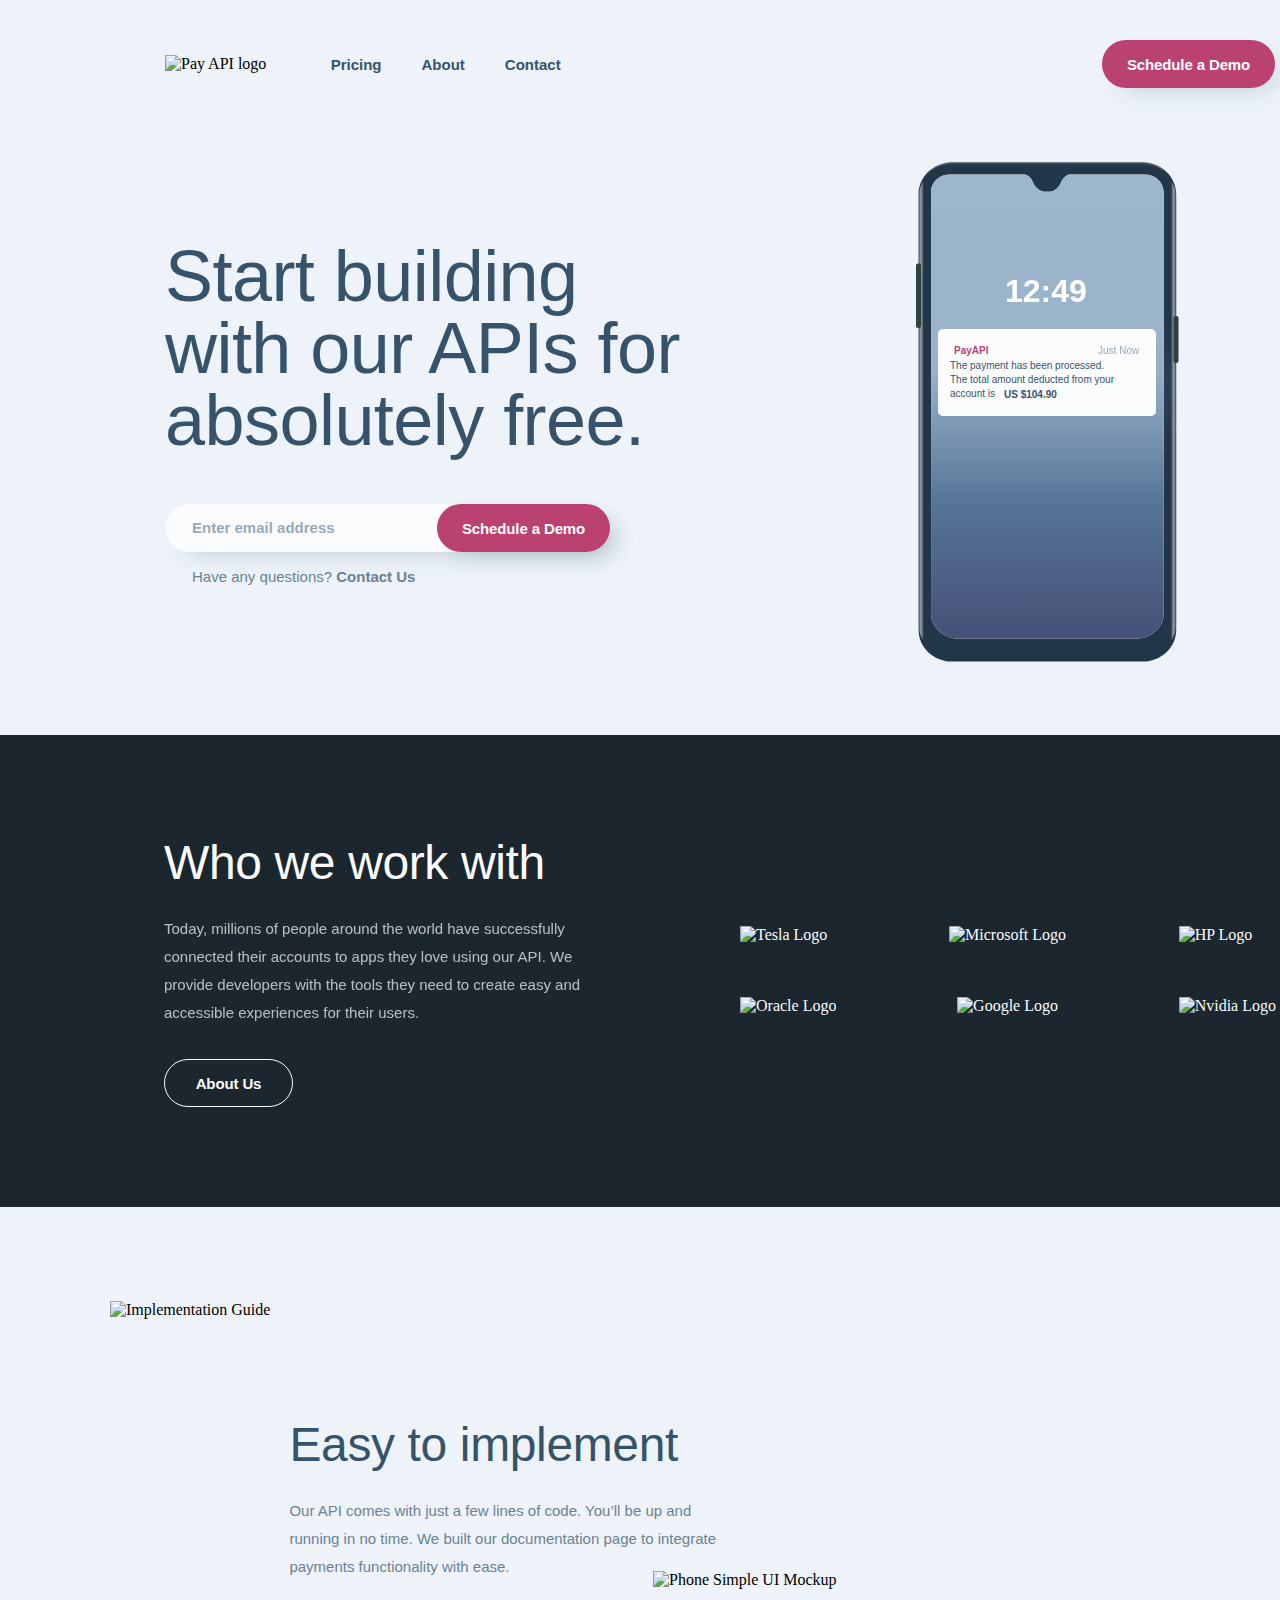
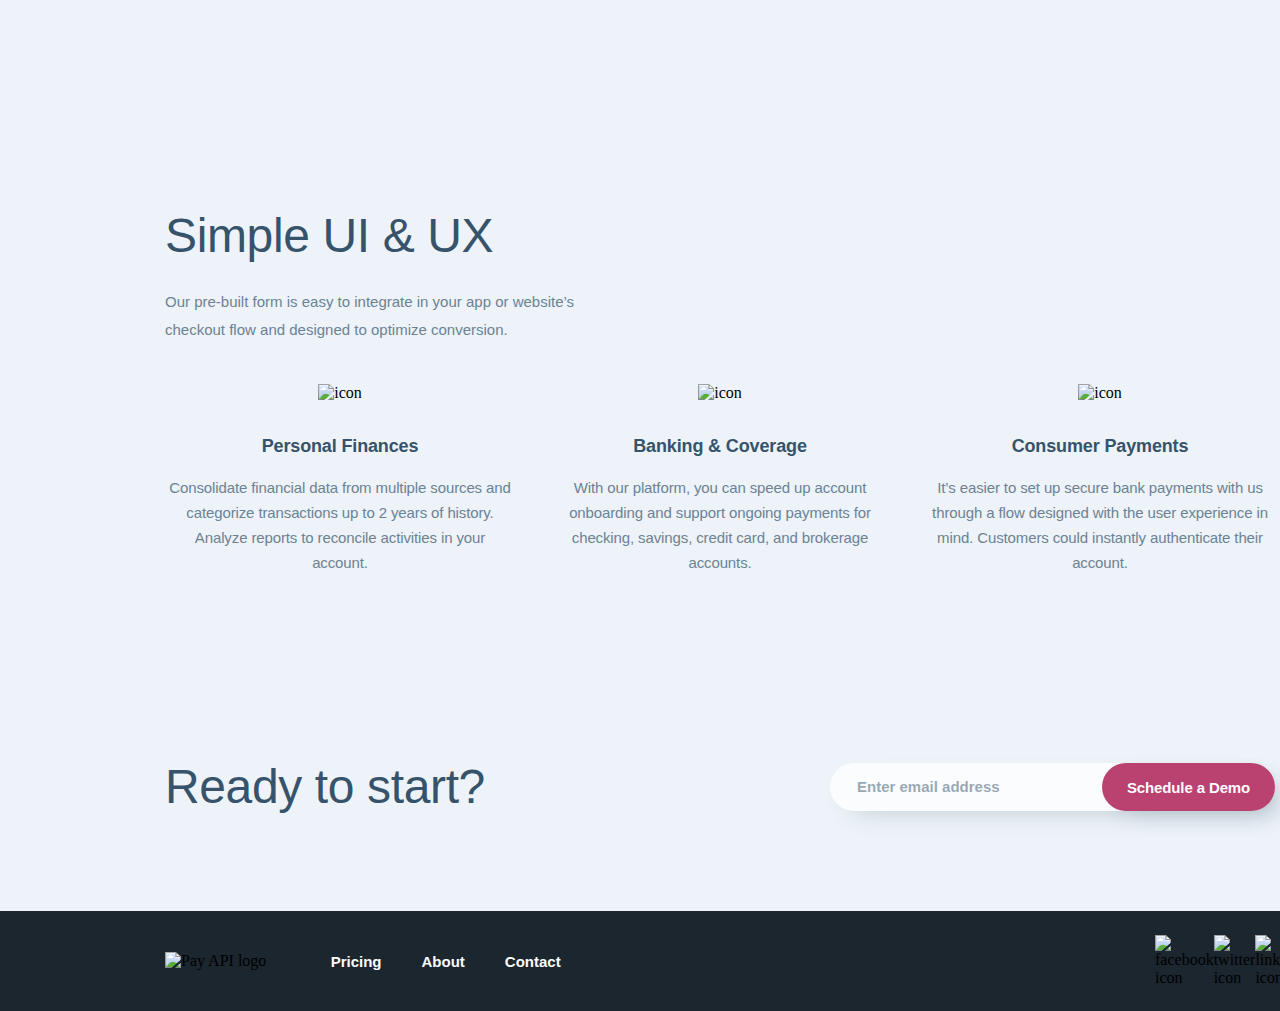
==== index.html @ 0e07da46 "about page finished" ====
<!DOCTYPE html>
<html lang="en">

<head>
  <meta charset="UTF-8">
  <meta name="viewport" content="width=device-width, initial-scale=1.0">

  <link rel="icon" type="image/png" sizes="32x32" href="./assets/favicon-32x32.png">

  <link href="styles.css" type="text/css" rel="stylesheet">

  <title>PayAPI</title>
</head>
<!-- TODO - change buttons to links? -->

<body>
  <div class="page-wrap">

    <!-- A.P. Pattern Imgs -->
    <img class="circlebg-header" src="assets/bg-pattern-circle.svg" alt="Background Pattern">
    <img class="phone-img" src="assets/home/illustration-phone-mockup.svg" alt="Phone Notification Mockup">
    <!-- ---- -->

    <header class="home">
      <nav class="top home">
        <img class="logo" src="assets/logo.svg" alt="Pay API logo">
        <a href="#">Pricing</a>
        <a href="#">About</a>
        <a href="#">Contact</a>
        <button class="button-home">Schedule a Demo</button>
      </nav>
      <h1 class="home">Start building with our APIs for absolutely free.</h1>
      <div class="p-button">
        <p class="p-button">Enter email address</p><button class="button-home">Schedule a Demo</button>
      </div>
      <p>Have any questions? <strong>Contact Us</strong></p>
    </header>

    <div class="work">
      <img src="assets/bg-pattern-circle.svg" alt="Background Pattern">
      <div class="work-text">
        <h2>Who we work with</h2>
        <p>Today, millions of people around the world have successfully connected their accounts to apps they love using our API. We provide developers with the tools they need to create easy and accessible experiences for their users.
        </p>
        <button>About Us</button>
      </div>
      <div class="work-logos">
        <img src="assets/tesla.svg" alt="Tesla Logo"><img src="assets/microsoft.svg" alt="Microsoft Logo"><img src="assets/hewlett-packard.svg" alt="HP Logo"><img src="assets/oracle.svg" alt="Oracle Logo"><img class="centered" src="assets/google.svg" alt="Google Logo"><img src="assets/nvidia.svg" alt="Nvidia Logo">
      </div>
    </div>

    <div class="easy-simple">
      <div class="row row-1">
        <img src="assets/home/illustration-easy-to-implement.svg" alt="Implementation Guide">
        <div class="row-1-text">
          <h2>Easy to implement</h2>
          <p>Our API comes with just a few lines of code. You’ll be up and running in
            no time. We built our documentation page to integrate payments functionality
            with ease.</p>
        </div>
      </div>

      <img src="assets/bg-pattern-circle.svg" alt="Background Pattern">

      <div class="row row-2">
        <div class="row-2-text">
          <h2>Simple UI & UX</h2>
          <p>Our pre-built form is easy to integrate in your app or website’s checkout flow and designed to optimize conversion.</p>
        </div>
        <img src="assets/home/illustration-simple-ui.svg" alt="Phone Simple UI Mockup">
      </div>
    </div>

    <div class="uses">
      <div>
        <img src="assets/home/icon-personal-finances.svg" alt="icon">
        <h3>Personal Finances</h3>
        <p>Consolidate financial data from multiple sources and categorize transactions up to 2 years of history. Analyze reports to reconcile activities in your account.</p>
      </div>
      <div>
        <img src="assets/home/icon-banking-and-coverage.svg" alt="icon">
        <h3>Banking & Coverage</h3>
        <p>With our platform, you can speed up account onboarding and support ongoing payments for checking, savings, credit card, and brokerage accounts.</p>
      </div>
      <div>
        <img src="assets/home/icon-consumer-payments.svg" alt="icon">
        <h3>Consumer Payments</h3>
        <p>It’s easier to set up secure bank payments with us through a flow designed with the user experience in mind. Customers could instantly authenticate their account.</p>
      </div>
    </div>
    <!--* Absolutely Positioned item here to deal with z-index -->
    <img class="circlebg-footer" src="assets/bg-pattern-circle.svg" alt="Background Pattern">
    <!--*----->
    <div class="ready-wrap">
      <div class="ready">
        <h2>Ready to start?</h2>
        <div class="p-button">
          <p>Enter email address</p><button class="button-home">Schedule a Demo</button>
        </div>
      </div>
    </div>
    <footer>
      <nav class="bottom">
        <div class="nav-left">
          <img class="logo" src="assets/logo-white.svg" alt="Pay API logo">
          <a href="#">Pricing</a>
          <a href="#">About</a>
          <a href="#">Contact</a>
        </div>
        <div class="icons">
          <img src="assets/facebook.svg" alt="facebook icon"><img src="assets/twitter.svg" alt="twitter icon"><img src="assets/linkedin.svg" alt="linkedin icon">
        </div>
      </nav>
    </footer>
  </div>
</body>

</html>
---- styles.css ----
@font-face {
  font-family: 'Public Sans';
  font-style: normal;
  font-weight: 100;
  font-display: swap;
  src: local(''),
  url(fonts/public-sans-v4-latin-100.woff2) format('woff2'),
  url(fonts/public-sans-v4-latin-100.woff) format('woff');
}
@font-face {
  font-family: 'Public Sans';
  font-style: normal;
  font-weight: 400;
  font-display: swap;
  src: local(''),
  url(fonts/public-sans-v4-latin-regular.woff2) format('woff2'),
  url(fonts/public-sans-v4-latin-regular.woff) format('woff');
}
@font-face {
  font-family: 'Public Sans';
  font-style: normal;
  font-weight: 700;
  font-display: swap;
  src: local(''),
  url(fonts/public-sans-v4-latin-700.woff2) format('woff2'),
  url(fonts/public-sans-v4-latin-700.woff) format('woff');
}
@font-face {
  font-family: 'DM Serif Display';
  font-style: normal;
  font-weight: 400;
  font-display: swap;
  src: local('DM Serif Display Regular'), local('DMSerifDisplay-Regular'),
  url(fonts/dm-serif-display-v4-latin-regular.woff2) format('woff2'),
  url(fonts/dm-serif-display-v4-latin-regular.woff) format('woff');
}
* {
  margin: 0;
  padding: 0;
}
body {
  min-width: 1440px;
}
button {
  /* include color reset to make button text inherit parent's text color - if nessesary*/
  /*color: inherit;*/
  border: none;
  font: inherit;
  line-height: normal;
  /* page specific defaults: */
  border-radius: 24px;
  color: #FBFCFE;
  letter-spacing: -0.12px;
  font-family: 'Public Sans', 'Trebuchet MS', sans-serif;
  font-size: 15px;
  font-weight: 700;
}
.button-home {
  background: #BA4270;
  box-shadow: 10px 10px 25px -10px rgba(54, 83, 107, 0.25);
  height: 48px;
  position: absolute;
  right: 0;
  width: 173px;
}
a {
  font-family: 'Public Sans', 'Trebuchet MS', sans-serif;
  font-weight: 700;
  font-size: 15px;
  text-decoration: none;
  padding-right: 40px;
}
h1 {
  color: #36536B;
  font-family: 'DM Serif Display', 'Trebuchet MS', sans-serif;
  font-weight: 400;
}
h2 {
  font-family: 'DM Serif Display', 'Trebuchet MS', sans-serif;
  font-size: 48px;
  font-weight: 400;
  letter-spacing: -0.37px;
  line-height: 56px;
}
p {
  font-family: 'Public Sans', 'Trebuchet MS', sans-serif;
  font-size: 15px;
}


/** END OF DEFAULTS **/


.page-wrap {
  background-color: #EDF3F8;
  width: 100%;
  overflow: hidden;
  position: relative;
}
header.home {
  height: 735px;
  margin: 0 auto;
  position: relative;
  width: 1110px;
}
nav {
  align-items: center;
  display: flex;
  position: relative;
}
.top.home {
  height: 48px;
  padding: 40px 0 152px;
}
.logo {
  padding-right: 64.34px;
}
.top a {
  color: #36536B;
}
.circlebg-header {
  position: absolute;
  right: -132px;
  top: -172px;
}
.phone-img {
  position: absolute;
  right: 260px;
  top: 107px;
}
h1.home {
  height: 243px;
  font-size: 72px;
  line-height: 72px;
  letter-spacing: -0.55px;
  padding-bottom: 21px;
  width: 546px;
}
div.p-button {
  background: #FBFCFE;
  border-radius: 24px;
  box-shadow: 10px 10px 25px -10px rgba(54, 83, 107, 0.25);
  display: flex;
  height: 48px;
  position: relative;
  width: 445px;
}
.p-button > p {
  font-weight: 700;
  color: #36536B80;
  padding-left: 27px;
  padding-top: 15px;
}
.p-button + p {
  color: #6C8294;
  font-weight: 400;
  margin-top: 16px;
  padding-left: 27px;
}
.work {
  align-items: center;
  background-color: #1B262F;
  color: #FBFCFE;
  display: flex;
  height: 472px;
  justify-content: center;
  position: relative;
}
.work > img {
  clip-path: inset(359px 0 0 0);
  left: -208px;
  top: -359px;
  position: absolute;
}
div.work-text {
  padding-right: 131px;
  width: 445px;
}
.work-text h2 {
  padding-bottom: 24px;
}
.work-text p {
  font-weight: 100;
  line-height: 28px;
  opacity: 0.7;
  padding-bottom: 32px;
}
.work-text button {
  width: 129px;
  height: 48px;
  font-weight: 700;
  background: transparent;
  border: 1px solid #FBFCFE;
}
div.work-logos {
  align-items: center;
  display: inline-grid;
  gap: 39px 0;
  grid-template: 31px 33px / repeat(3, auto);
  height: 103px;
  justify-content: space-between;
  width: 536px;
}
/* used to center an item in it's grid column */
.work-logos > .centered {
  justify-self: center;
}
.easy-simple {
  display: flex;
  flex-direction: column;
  justify-content: space-between;
  margin: 94px auto 40px;
  position: relative;
  width: 1110px;
}
.easy-simple h2 {
  color: #36536B;
  padding-bottom: 24px;
}
.easy-simple p {
  color: #6C8294;
  font-weight: 100;
  line-height: 28px;
}
.easy-simple > img {
  position: absolute;
  right: -560px;
  top: 350px;
}
.row {
  display: flex;
}
.row-1 img {
  left: -55px;
  position: relative;
}
.row-1-text {
  padding-top: 116px;
  margin-left: -36px;
  width: 445px;
}
.row-2 {
  margin-top: -10px;
}
.row-2-text {
  flex-shrink: 0;
  padding-top: 237px;
  width: 445px;
}
.row-2 img {
  left: 43px;
  flex-shrink: 0;
  position: relative;
}
.uses {
  display: flex;
  height: 279px;
  justify-content: space-between;
  margin: 0 auto 96px;
  width: 1110px;
}
.uses > div {
  align-items: center;
  display: flex;
  flex-direction: column;
  flex-shrink: 0;
  text-align: center;
  width: 350px;
}
.uses h3 {
  color: #36536B;
  font-family: 'Public Sans', 'Trebuchet MS', sans-serif;
  font-size: 18px;
  font-weight: 700;
  letter-spacing: -0.14px;
  line-height: 25px;
  padding: 32px 0 16px;
}
.uses p {
  color: #6C8294;
  font-weight: 100;
  line-height: 25px;
  letter-spacing: -0.12px;
}
.ready-wrap {
  background-color: #EDF3F8;
  display: flex;
  justify-content: center;
  position: relative;
  width: 100%;
  z-index: 2;
}
.ready {
  align-items: center;
  display: flex;
  justify-content: space-between;
  padding-bottom: 96px;
  width: 1110px;
}
.ready h2 {
  color: #36536B;
}
footer {
  background: #1B262F;
  height: 100px;
  position: relative;
}
.bottom {
  height: 100%;
  justify-content: space-between;
  margin: 0 auto;
  width: 1110px;
}
.bottom a {
  color: #FBFCFE
}
.nav-left {
  align-items: center;
  display: flex;
  width: 432px;
}
.nav-left > * {
  flex-shrink: 0;
}
.icons {
  display: flex;
  justify-content: space-between;
  width: 120px;
}
.circlebg-footer {
  position: absolute;
  bottom: -544px;
  right: -390px;
  z-index: 1;
}


/** END OF HOME PAGE **/


header.about {
  height: 762px;
  margin: 0 auto;
  position: relative;
  width: 1110px;
}
.top.others {
  height: 48px;
  padding: 40px 0 82px;
}
h1.about {
  height: 189px;
  font-size: 56px;
  letter-spacing: -0.43px;
  line-height: 56px;
  padding-bottom: 51px;
  width: 730px;
}
.circlebg-others {
  position: absolute;
  right: -140px;
  top: -527px;
}
.subheader {
  display: flex;
  flex-direction: column;
  height: 492px;
  margin: 0 auto;
  width: 921px;
}
.subheader > span {
  display: flex;
  justify-content: space-between;
  width: 100%;
}

/* applies to both spans in
.subheader & .more-about sections */
span h3 {
  color: #36536B;
  flex-shrink: 0;
  font-family: 'DM Serif Display', 'Trebuchet MS', sans-serif;
  font-size: 32px;
  font-weight: 400;
  letter-spacing: -0.25px;
  line-height: 40px;
}
span p {
  color: #6C8294;
  flex-shrink: 0;
  font-weight: 100;
  line-height: 28px;
  width: 635px;
}
span > .p-padding {
  padding-bottom: 56px;
}
/* ------ */

div.middle-img {
  background-image: url(assets/about/desktop/image-team-members.jpg);
  background-repeat: no-repeat;
  background-size: cover;
  height: 500px;
  position: relative;
}
.circlebg-middle {
  left: -520px;
  top: 622px;
  position: absolute;
}
div.members {
  align-items: center;
  display: flex;
  height: 134px;
  justify-content: space-between;
  margin: 72px auto;
  width: 1110px;
}
.members-item {
  height: 134px;
  border-bottom: 1px solid #36536B40;
  border-top: 1px solid #36536B40;
  width: 350px;
}
.members-item > span {
  color: #36536BB3;
  display: block;
  font-family: 'Public Sans', 'Trebuchet MS', sans-serif;
  font-size: 16px;
  font-weight: 100;
  line-height: 28px;
  padding-top: 16px;
}
.members-item > h3 {
  color: #BA4270;
  font-family: 'DM Serif Display', 'Trebuchet MS', sans-serif;
  font-size: 56px;
  font-weight: 400;
  line-height: 72px;
  padding-bottom: 16px;
}
div.more-about {
  display: flex;
  flex-direction: column;
  height: 224px;
  justify-content: space-between;
  margin: 0 auto 100px;
  width: 920px;
}
.more-about > span {
  display: flex;
  justify-content: space-between;
  width: 100%;
}
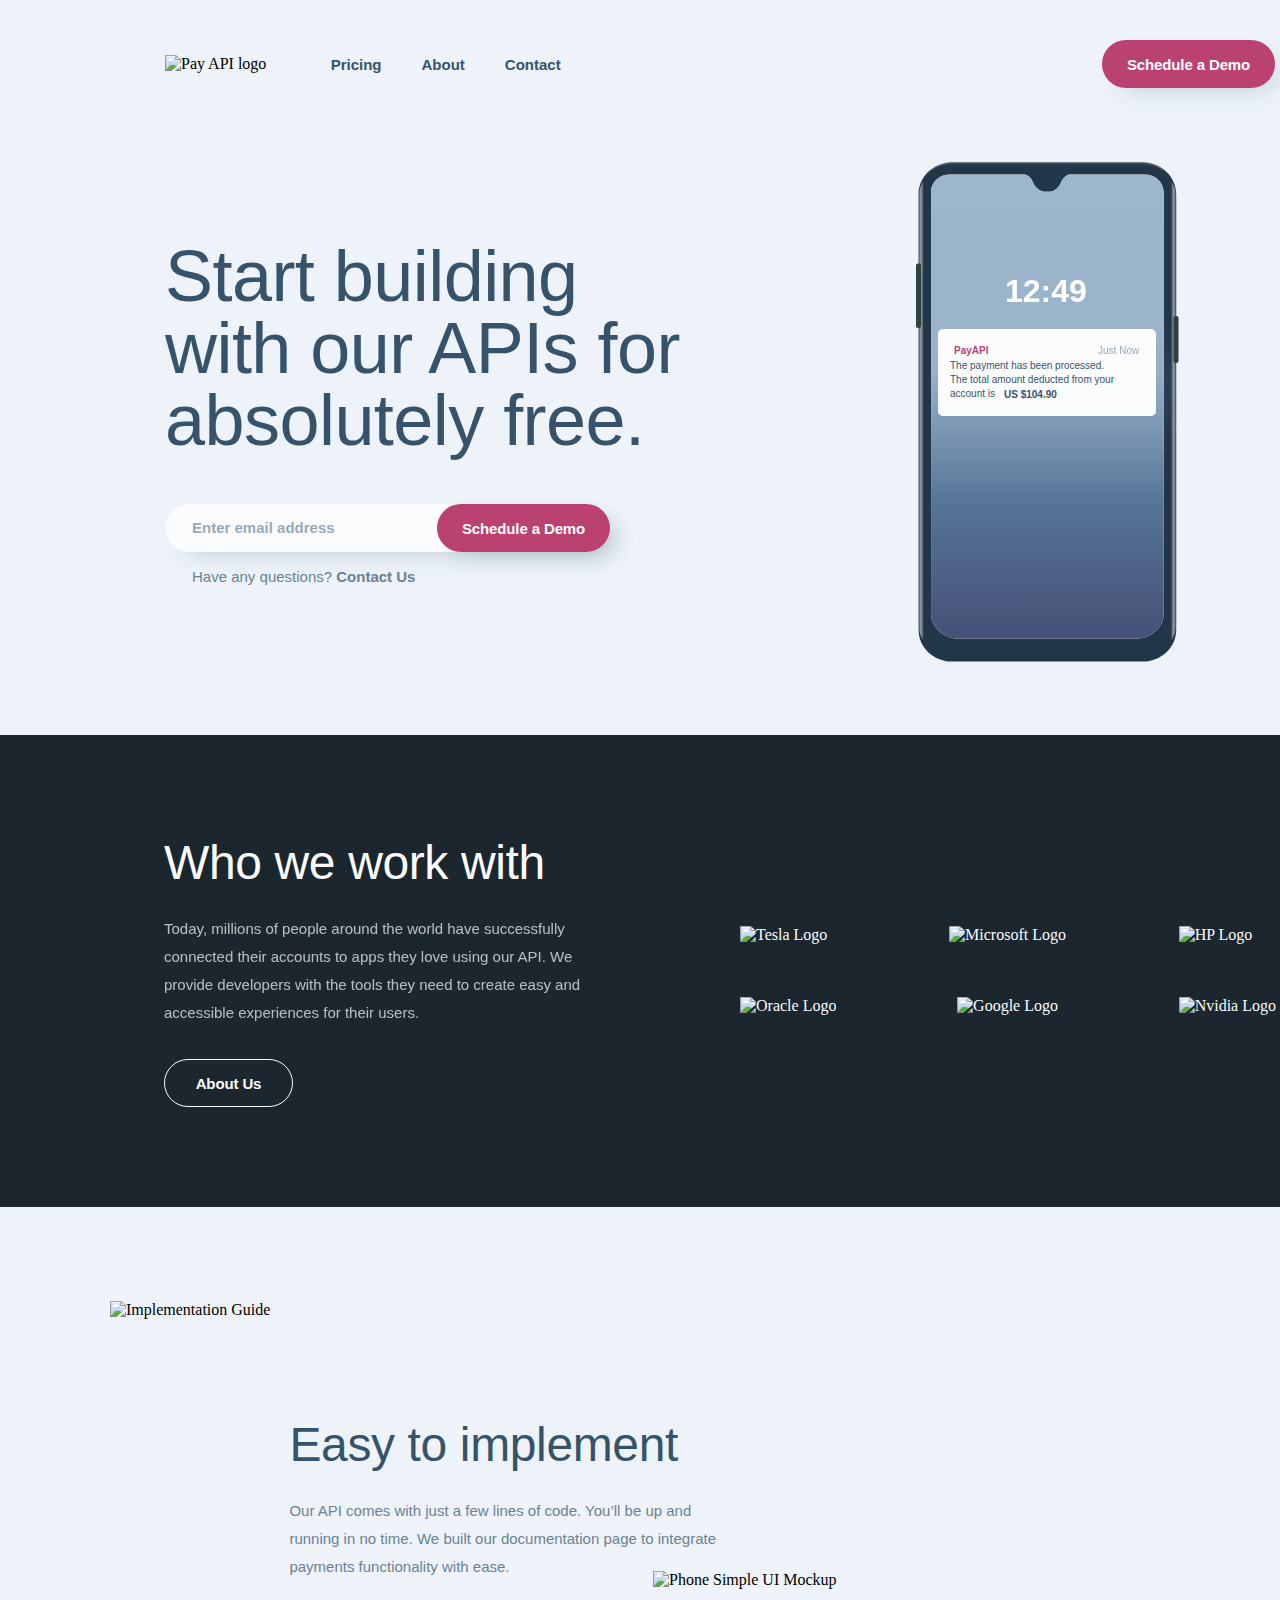
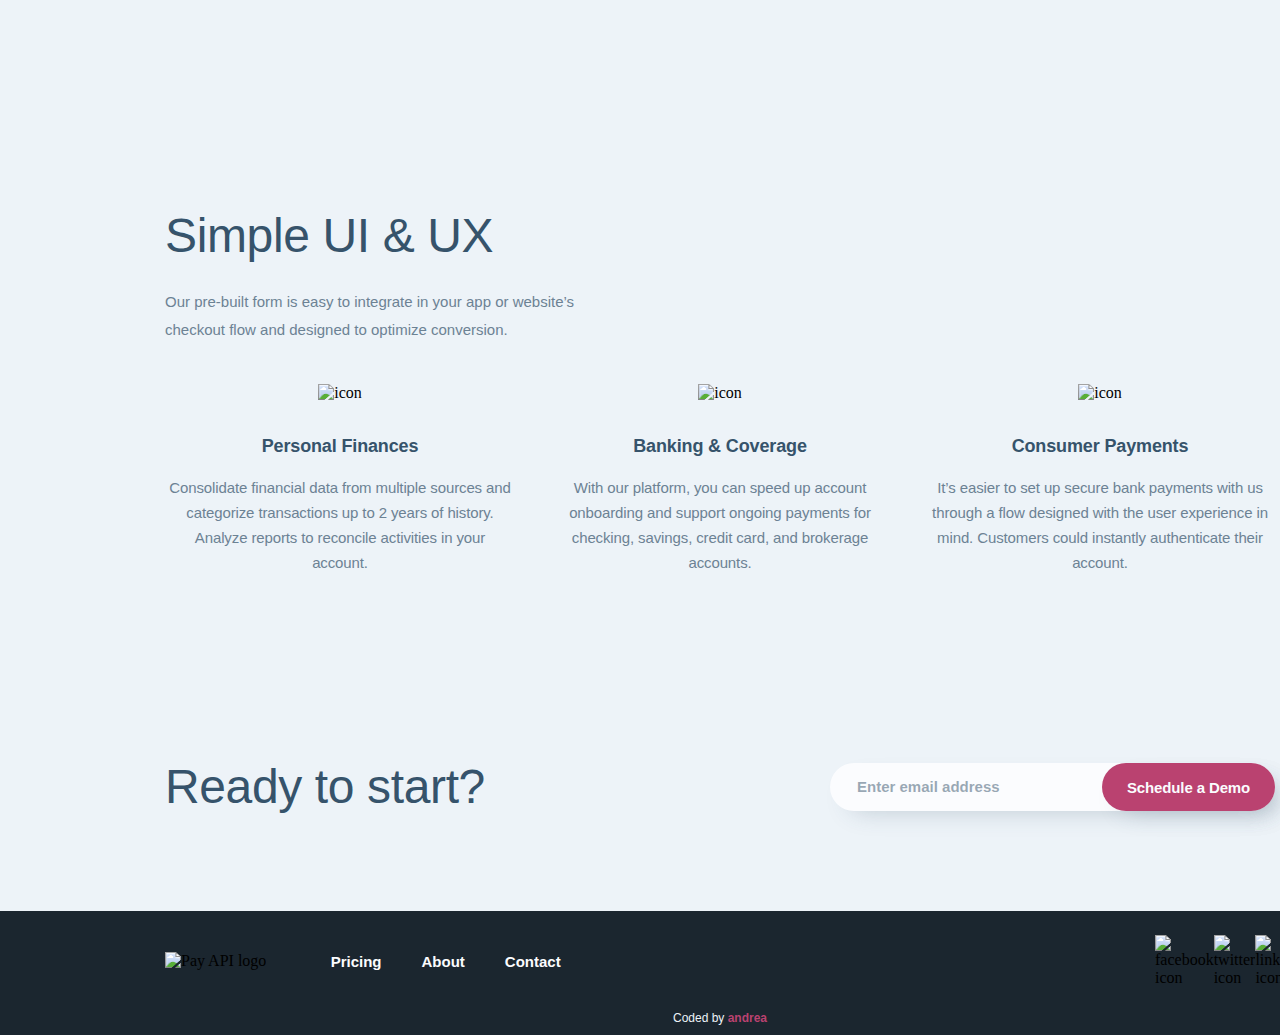
==== commit 0d439edb: "added my footer" ====
--- a/index.html
+++ b/index.html
@@ -5,7 +5,7 @@
   <meta charset="UTF-8">
   <meta name="viewport" content="width=device-width, initial-scale=1.0">
 
-  <link rel="icon" type="image/png" sizes="32x32" href="./assets/favicon-32x32.png">
+  <link href="assets/challenge.png" rel="icon" type="image/png" sizes="16x16">
 
   <link href="styles.css" type="text/css" rel="stylesheet">
 
@@ -27,11 +27,11 @@
         <a href="#">Pricing</a>
         <a href="#">About</a>
         <a href="#">Contact</a>
-        <button class="button-home">Schedule a Demo</button>
+        <button class="button-all">Schedule a Demo</button>
       </nav>
       <h1 class="home">Start building with our APIs for absolutely free.</h1>
       <div class="p-button">
-        <p class="p-button">Enter email address</p><button class="button-home">Schedule a Demo</button>
+        <p>Enter email address</p><button class="button-all">Schedule a Demo</button>
       </div>
       <p>Have any questions? <strong>Contact Us</strong></p>
     </header>
@@ -44,7 +44,7 @@
         </p>
         <button>About Us</button>
       </div>
-      <div class="work-logos">
+      <div class="work-companies">
         <img src="assets/tesla.svg" alt="Tesla Logo"><img src="assets/microsoft.svg" alt="Microsoft Logo"><img src="assets/hewlett-packard.svg" alt="HP Logo"><img src="assets/oracle.svg" alt="Oracle Logo"><img class="centered" src="assets/google.svg" alt="Google Logo"><img src="assets/nvidia.svg" alt="Nvidia Logo">
       </div>
     </div>
@@ -91,11 +91,12 @@
     <!--* Absolutely Positioned item here to deal with z-index -->
     <img class="circlebg-footer" src="assets/bg-pattern-circle.svg" alt="Background Pattern">
     <!--*----->
+
     <div class="ready-wrap">
       <div class="ready">
         <h2>Ready to start?</h2>
         <div class="p-button">
-          <p>Enter email address</p><button class="button-home">Schedule a Demo</button>
+          <p>Enter email address</p><button class="button-all">Schedule a Demo</button>
         </div>
       </div>
     </div>
@@ -112,6 +113,11 @@
         </div>
       </nav>
     </footer>
+    <div class="my-footer">
+      <p class="attribution">
+        Coded by <a href="https://github.com/calledAndrea" target="_blank">andrea</a>
+      </p>
+    </div>
   </div>
 </body>
 
--- a/styles.css
+++ b/styles.css
@@ -2,7 +2,7 @@
   font-family: 'Public Sans';
   font-style: normal;
   font-weight: 100;
-  font-display: swap;
+  /*font-display: swap;*/
   src: local(''),
   url(fonts/public-sans-v4-latin-100.woff2) format('woff2'),
   url(fonts/public-sans-v4-latin-100.woff) format('woff');
@@ -11,7 +11,7 @@
   font-family: 'Public Sans';
   font-style: normal;
   font-weight: 400;
-  font-display: swap;
+  /*font-display: swap;*/
   src: local(''),
   url(fonts/public-sans-v4-latin-regular.woff2) format('woff2'),
   url(fonts/public-sans-v4-latin-regular.woff) format('woff');
@@ -20,7 +20,7 @@
   font-family: 'Public Sans';
   font-style: normal;
   font-weight: 700;
-  font-display: swap;
+  /*font-display: swap;*/
   src: local(''),
   url(fonts/public-sans-v4-latin-700.woff2) format('woff2'),
   url(fonts/public-sans-v4-latin-700.woff) format('woff');
@@ -29,13 +29,27 @@
   font-family: 'DM Serif Display';
   font-style: normal;
   font-weight: 400;
-  font-display: swap;
+  /*font-display: swap;*/
   src: local('DM Serif Display Regular'), local('DMSerifDisplay-Regular'),
   url(fonts/dm-serif-display-v4-latin-regular.woff2) format('woff2'),
   url(fonts/dm-serif-display-v4-latin-regular.woff) format('woff');
 }
 * {
   margin: 0;
+  padding: 0;
+}
+.my-footer {
+  background: #1B262F;
+}
+.attribution {
+  color: #EDF3F8;
+  font-size: 12px;
+  padding-bottom: 10px;
+  text-align: center;
+}
+.attribution a {
+  color: #BA4270;
+  font-size: 12px;
   padding: 0;
 }
 body {
@@ -49,16 +63,16 @@
   line-height: normal;
   /* page specific defaults: */
   border-radius: 24px;
-  color: #FBFCFE;
-  letter-spacing: -0.12px;
   font-family: 'Public Sans', 'Trebuchet MS', sans-serif;
   font-size: 15px;
   font-weight: 700;
-}
-.button-home {
+  height: 48px;
+  letter-spacing: -0.12px;
+}
+.button-all {
   background: #BA4270;
   box-shadow: 10px 10px 25px -10px rgba(54, 83, 107, 0.25);
-  height: 48px;
+  color: #FBFCFE;
   position: absolute;
   right: 0;
   width: 173px;
@@ -151,7 +165,7 @@
   padding-left: 27px;
   padding-top: 15px;
 }
-.p-button + p {
+div.p-button + p {
   color: #6C8294;
   font-weight: 400;
   margin-top: 16px;
@@ -186,13 +200,13 @@
   padding-bottom: 32px;
 }
 .work-text button {
-  width: 129px;
-  height: 48px;
-  font-weight: 700;
   background: transparent;
   border: 1px solid #FBFCFE;
-}
-div.work-logos {
+  box-sizing: border-box;
+  color: #FBFCFE;
+  width: 129px;
+}
+div.work-companies {
   align-items: center;
   display: inline-grid;
   gap: 39px 0;
@@ -201,8 +215,8 @@
   justify-content: space-between;
   width: 536px;
 }
-/* used to center an item in it's grid column */
-.work-logos > .centered {
+/* used to center this item in it's grid column */
+.centered {
   justify-self: center;
 }
 .easy-simple {
@@ -348,7 +362,7 @@
   height: 48px;
   padding: 40px 0 82px;
 }
-h1.about {
+.about h1 {
   height: 189px;
   font-size: 56px;
   letter-spacing: -0.43px;
@@ -374,8 +388,8 @@
   width: 100%;
 }
 
-/* applies to both spans in
-.subheader & .more-about sections */
+/* : applies to both spans in
+.subheader & .more-about sections : */
 span h3 {
   color: #36536B;
   flex-shrink: 0;
@@ -395,7 +409,7 @@
 span > .p-padding {
   padding-bottom: 56px;
 }
-/* ------ */
+/* : ------ : */
 
 div.middle-img {
   background-image: url(assets/about/desktop/image-team-members.jpg);
@@ -453,3 +467,212 @@
   justify-content: space-between;
   width: 100%;
 }
+/* .ready and footer sections
+of ABOUT already set from Home Page */
+/** END OF ABOUT PAGE **/
+
+/** PRICING **/
+header.pricing {
+  height: 226px;
+  margin: 0 auto 72px;
+  position: relative;
+  width: 1110px;
+}
+
+/* top nav styles already set,
+same as ABOUT page */
+
+.pricing h1 {
+  font-size: 56px;
+  height: 56px;
+  letter-spacing: -0.43px;
+}
+div.plans {
+  display: flex;
+  height: 582px;
+  justify-content: space-between;
+  margin: 0 auto 96px;
+  width: 1110px;
+}
+.plans-item {
+  display: flex;
+  flex-direction: column;
+  height: 100%;
+  width: 350px;
+}
+.plans-item h3 {
+  color: #BA4270;
+  font-family: 'DM Serif Display', 'Trebuchet MS', sans-serif;
+  font-size: 32px;
+  font-weight: 400;
+  letter-spacing: -0.25px;
+  line-height: 40px;
+  padding-bottom: 16px;
+}
+.plans-item p {
+  color: #6C8294;
+  line-height: 28px;
+  font-weight: 100;
+  padding-bottom: 8px;
+}
+.plans-item h1 {
+  font-size: 56px;
+  line-height: 72px;
+  letter-spacing: -0.43px;
+  padding-bottom: 24px;
+}
+.plans-item span {
+  align-items: flex-start;
+  border-bottom: 1px solid #36536B40;
+  border-top: 1px solid #36536B40;
+  box-sizing: border-box;
+  display: flex;
+  flex-direction: column;
+  height: 293px;
+  justify-content: space-between;
+  padding: 24px 0;
+  width: 100%;
+}
+.plans-item img {
+  padding-right: 24px;
+}
+.plans-item h5 {
+  color: #36536B;
+  font-family: 'Public Sans', 'Trebuchet MS', sans-serif;
+  font-size: 16px;
+  font-weight: 100;
+  line-height: 28px;
+}
+h5.not-checked {
+  color: #36536B80;
+  padding-left: 36px;
+}
+.plans-item button {
+  background: transparent;
+  border: 1px solid #36536B;
+  box-sizing: border-box;
+  color: #36536B;
+  margin-top: 24px;
+  width: 168px;
+}
+
+/* .ready and footer sections
+of PRICING already set from HOME Page */
+/** END OF PRICING PAGE **/
+
+/** CONTACT **/
+header.contact {
+  height: 303px;
+  margin: 0 auto 43px;
+  position: relative;
+  width: 1110px;
+}
+
+/* top nav styles already set,
+same as ABOUT/PRICING page */
+
+.contact h1 {
+  height: 133px;
+  font-size: 56px;
+  letter-spacing: -0.43px;
+  line-height: 56px;
+  width: 730px;
+}
+section {
+  align-items: center;
+  display: flex;
+  justify-content: space-between;
+  margin: 0 auto 93px;
+  width: 1110px;
+}
+form.section-left {
+  font-family: 'Public Sans', 'Trebuchet MS', sans-serif;
+  font-size: 15px;
+  font-weight: 100;
+  letter-spacing: -0.12px;
+  width: 445px;
+}
+/* INPUT & TEXTAREA styles */
+input[type=text], input[type=email], textarea {
+  background-color: #EDF3F8;
+  border-bottom: 1px solid #36536B80;
+  border-left: 0;
+  border-right: 0;
+  border-top: 0;
+  box-sizing: border-box;
+  color: #36536B80;
+  font: inherit;
+  height: 42px;
+  letter-spacing: inherit;
+  line-height: 25px;
+  margin-bottom: 24px;
+  padding-left: 20px;
+  width: 100%;
+}
+textarea {
+  height: 89px;
+}
+div.checkbox-wrap {
+  height: 50px;
+  margin-bottom: 24px;
+  width: 100%;
+}
+label {
+  color: #36536B;
+  display: inline-block;
+  line-height: 25px;
+  padding-left: 26px;
+  width: 395px;
+}
+input[type="checkbox"] {
+  appearance: none;
+  background-color: #36536B40;
+  border: 0;
+  bottom: 6px;
+  height: 24px;
+  position: relative;
+  width: 24px;
+}
+input[type="submit"] {
+  background-color: transparent;
+  border: 1px solid #36536B;
+  border-radius: 24px;
+  box-sizing: border-box;
+  color: #36536B;
+  letter-spacing: inherit;
+  font-family: inherit;
+  font-size: inherit;
+  font-weight: 700;
+  height: 48px;
+  width: 152px;
+}
+div.section-right {
+  height: 208px;
+  padding-top: 122px;
+  width: 541px;
+}
+.section-right h3 {
+  color: #36536B;
+  font-family: 'DM Serif Display', 'Trebuchet MS', sans-serif;
+  font-size: 24px;
+  font-weight: 400;
+  height: 64px;
+  letter-spacing: -0.18px;
+  line-height: 32px;
+  opacity: 0.75;
+  padding-bottom: 40px;
+  width: 445px;
+}
+div.companies-right {
+  align-items: center;
+  display: inline-grid;
+  gap: 40px 0;
+  grid-template: 31px 33px / repeat(3, auto);
+  height: 104px;
+  justify-content: space-between;
+  width: 541px;
+}
+/* changes Fill color of SVG file */
+img.filtered-blue {
+  filter: brightness(0) saturate(100%) invert(29%) sepia(33%) saturate(592%) hue-rotate(165deg) brightness(92%) contrast(90%);
+}
